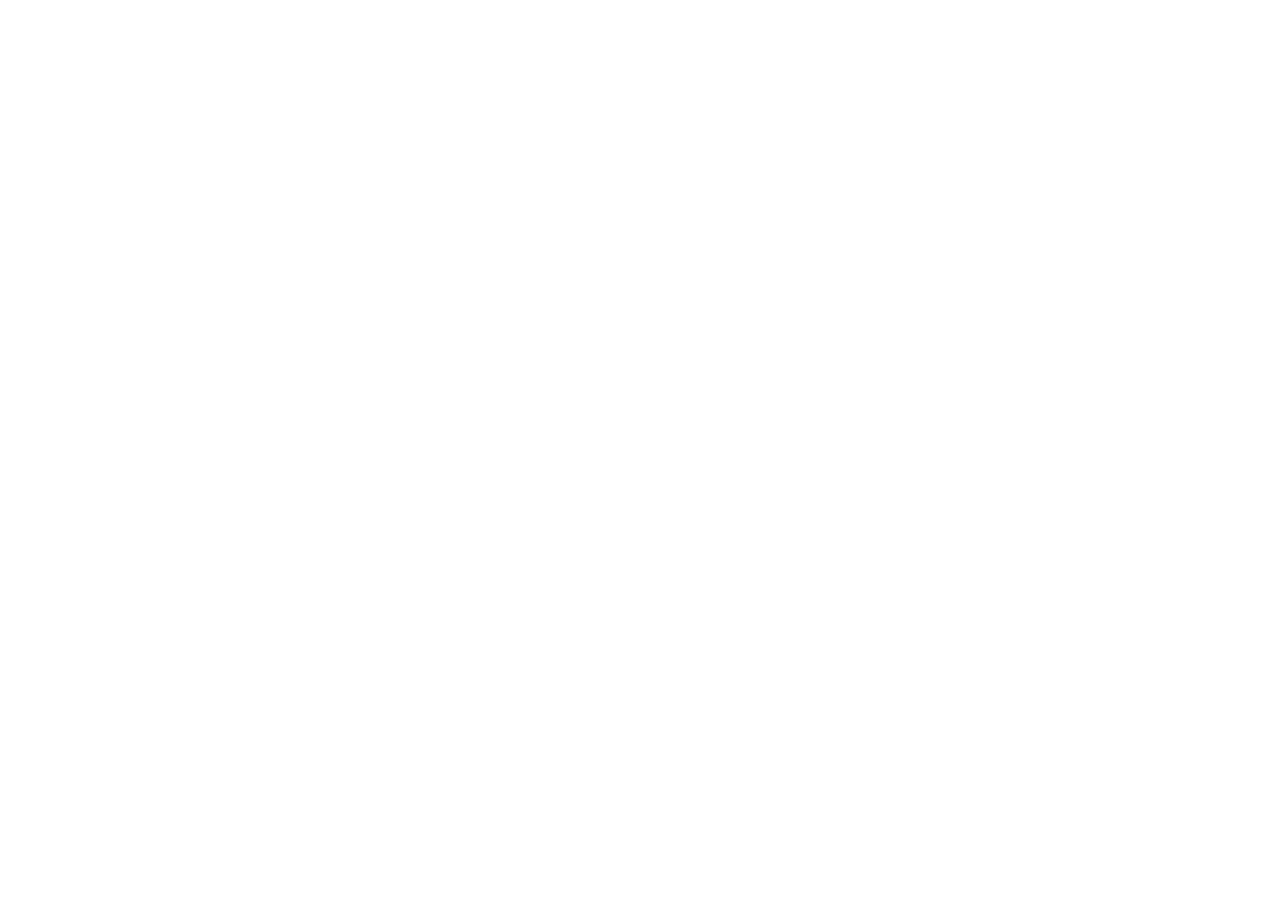
==== index.html @ 04bddfb2 "archivos de inicio de proyecto" ====
<!DOCTYPE html>
<html lang="en">
<head>
    <meta charset="UTF-8">
    <meta http-equiv="X-UA-Compatible" content="IE=edge">
    <meta name="viewport" content="width=device-width, initial-scale=1.0">
    <link rel="stylesheet" href="css/bootstrap.min.css">
    <link rel="stylesheet" href="css/app.css">
    <title>Document</title>
</head>
<body>
    

    <script src="js/bootstrap.bundle.min.js"></script>
</body>
</html>
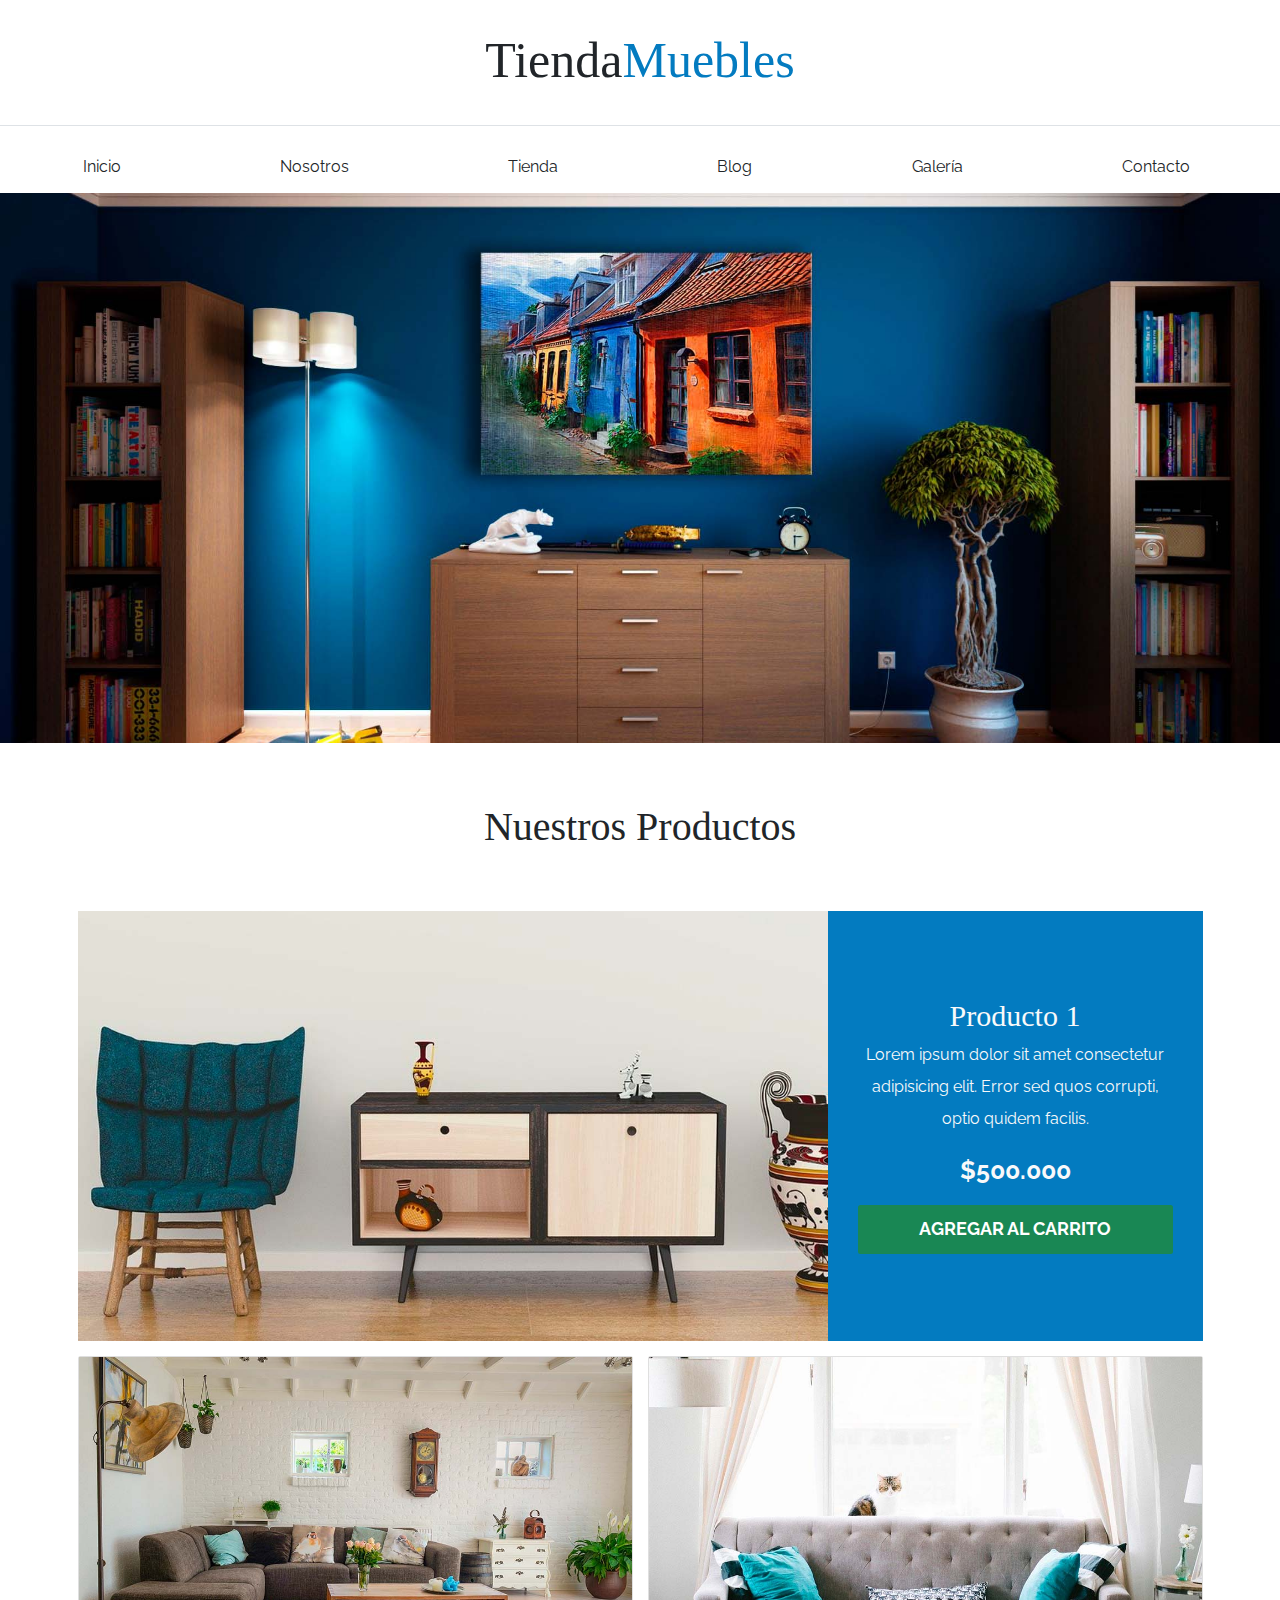
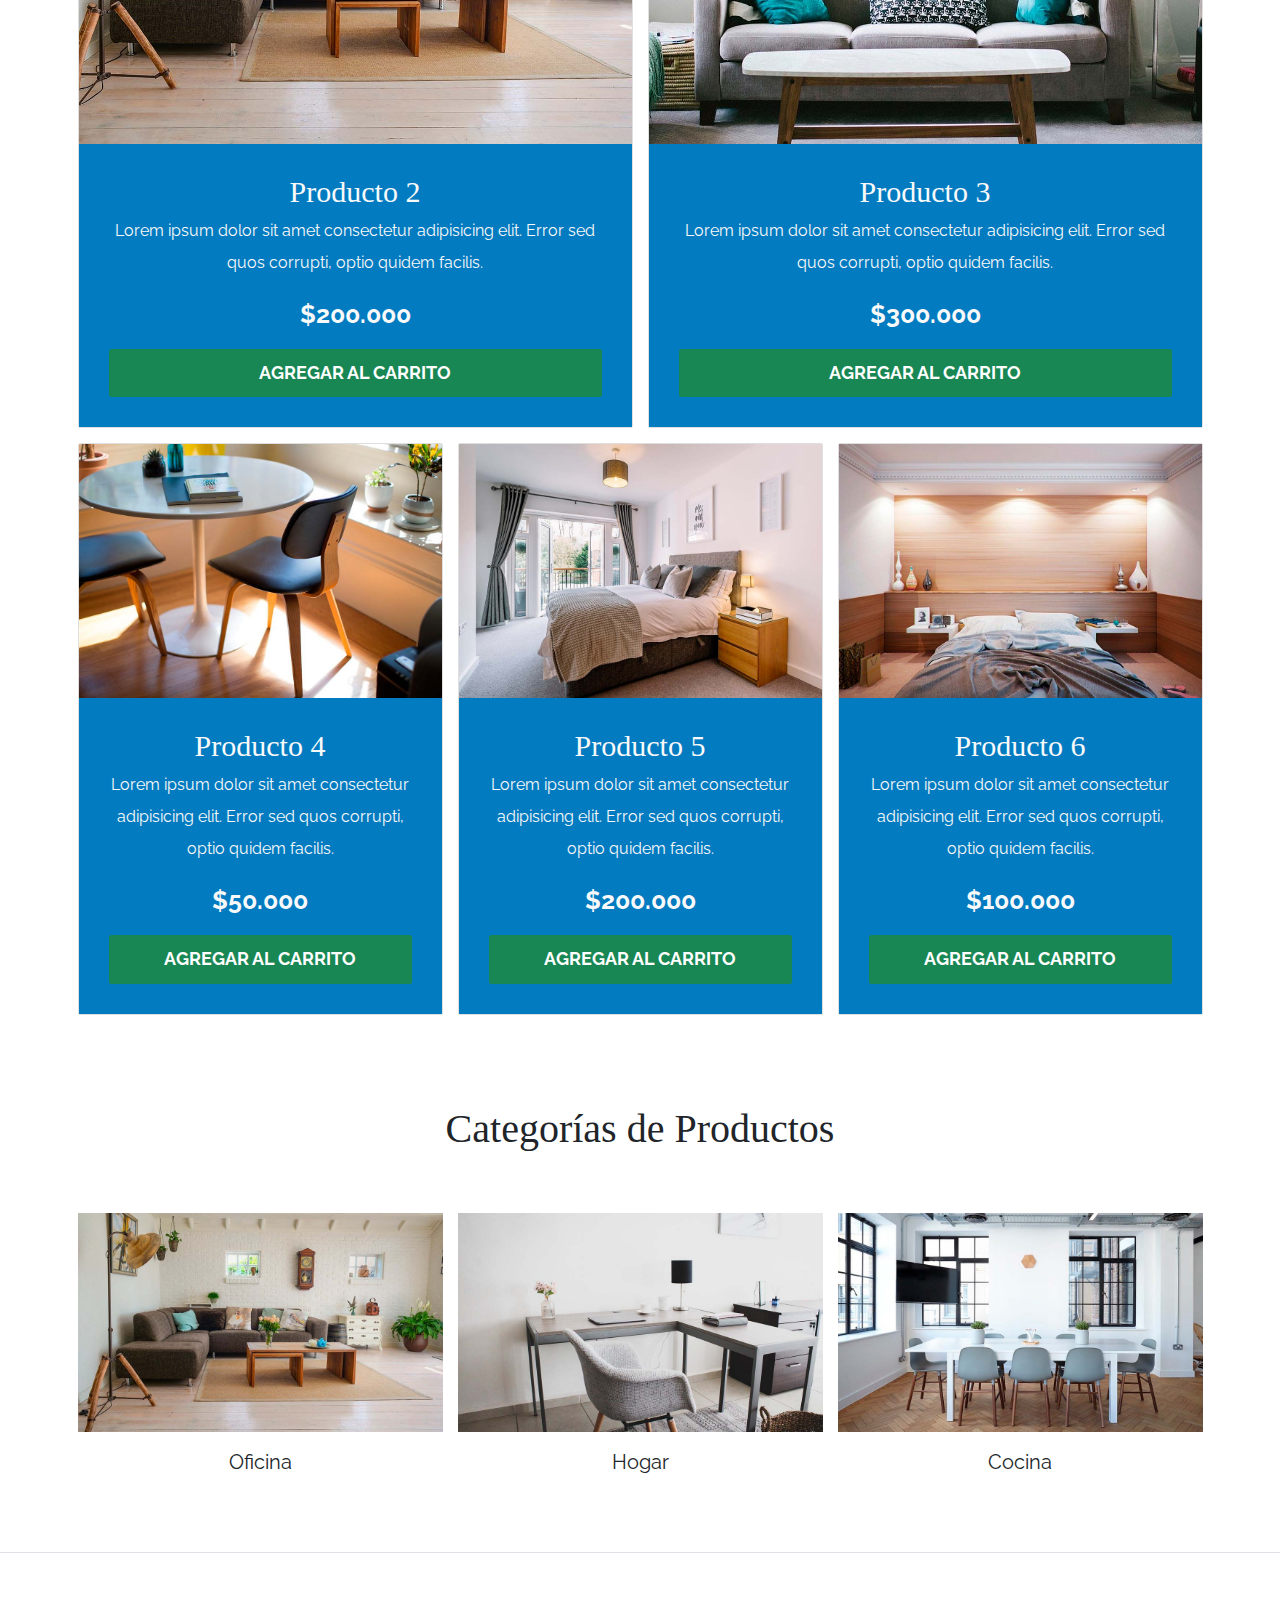
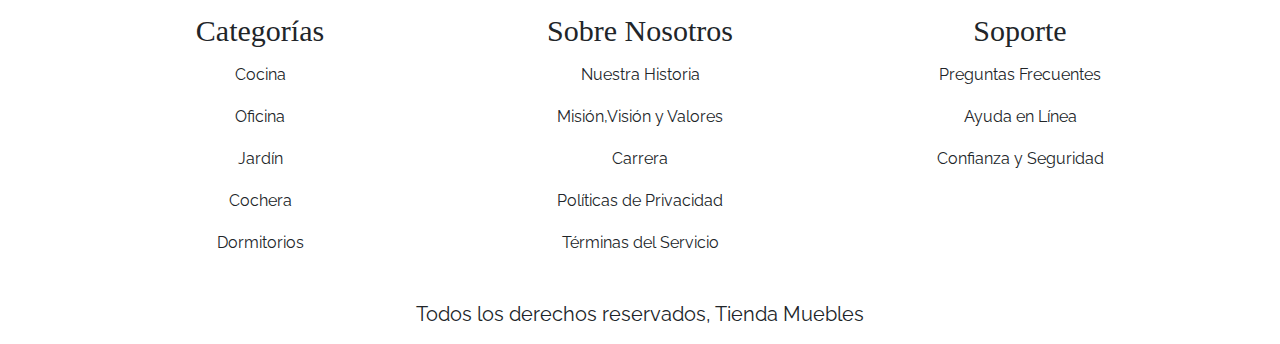
==== commit aacba585: "termino pagina inicio" ====
--- a/index.html
+++ b/index.html
@@ -4,12 +4,179 @@
     <meta charset="UTF-8">
     <meta http-equiv="X-UA-Compatible" content="IE=edge">
     <meta name="viewport" content="width=device-width, initial-scale=1.0">
+    <link rel="preconnect" href="https://fonts.googleapis.com">
+    <link rel="preconnect" href="https://fonts.gstatic.com" crossorigin>
+    <link href="https://fonts.googleapis.com/css2?family=Playfair+Display:wght@700&family=Raleway:wght@400;700;900&display=swap" rel="stylesheet"> 
     <link rel="stylesheet" href="css/bootstrap.min.css">
     <link rel="stylesheet" href="css/app.css">
-    <title>Document</title>
+    <title>Ecommerce - Inicio</title>
 </head>
 <body>
-    
+
+    <header class="py-5">
+        <h1 class="text-center">Tienda<span class="text-blue">Muebles</span></h1>
+    </header><!--.header-->
+
+    <div class="border-top pt-4">
+        <div class="navbar navbar-expand-lg container navbar-light">
+            <a href="/" class="navbar-brand d-lg-none fs-2 fw-bold text-uppercase text-blue">Tienda Muebles</a>
+            <button class="navbar-toggler" type="button" data-bs-toggle="collapse" data-bs-target="#navegacion">
+                <span class="navbar-toggler-icon"></span>
+            </button>
+            <div id="navegacion" class="collapse navbar-collapse">
+                <nav class="navbar-nav container text-center d-flex flex-md-row justify-content-md-between">         
+                    <a class="nav-link text-dark" href="index.html">Inicio</a>
+                    <a class="nav-link text-dark" href="nosotros.html">Nosotros</a>
+                    <a class="nav-link text-dark" href="tienda.hrml">Tienda</a>
+                    <a class="nav-link text-dark" href="blog.html">Blog</a>
+                    <a class="nav-link text-dark" href="galeria.html">Galería</a>
+                    <a class="nav-link text-dark" href="contacto.html">Contacto</a>
+                </nav><!--.navegacion-->
+            </div>            
+        </div>    
+    </div><!--container-->
+
+    <div class="hero"></div><!--.hero-->
+
+
+    <main class="container-xl py-5">
+        <h2 class="text-center my-5">Nuestros Productos</h2>
+
+        <div class="row g-0 pt-5">
+            <div class="col-md-8 producto">
+                <img src="img/producto1.jpg" alt="imagen producto" class="img-fluid">
+            </div>
+            <div class="col-md-4 bg-blue text-center text-light p-5 d-flex flex-column justify-content-center" >
+                <h3>Producto 1</h3>
+                <p>Lorem ipsum dolor sit amet consectetur adipisicing elit. Error sed quos corrupti, optio quidem facilis.</p>
+                <p class="fs-1 fw-bold">$500.000</p>
+                <a href="" class="btn btn-green fw-bold text-uppercase fs-3 py-3">Agregar al Carrito</a>
+            </div>
+        </div><!--producto1-->
+
+        <div class="row">
+            <div class="col-md-6 mt-4">
+                <div class="card">
+                    <img src="img/producto2.jpg" class="img-fluid" alt="">
+                    <div class="card-body bg-blue text-center text-light p-5">
+                        <h3>Producto 2</h3>
+                        <p>Lorem ipsum dolor sit amet consectetur adipisicing elit. Error sed quos corrupti, optio quidem facilis.</p>
+                        <p class="fs-1 fw-bold">$200.000</p>
+                        <a href="" class="btn btn-green fw-bold text-uppercase fs-3 py-3 d-block">Agregar al Carrito</a>
+                    </div>
+                </div>
+            </div>
+            <div class="col-md-6 mt-4">
+                <div class="card">
+                    <img src="img/producto3.jpg"  class="img-fluid" alt="">
+                    <div class="card-body bg-blue text-center text-light p-5">
+                        <h3>Producto 3</h3>
+                        <p>Lorem ipsum dolor sit amet consectetur adipisicing elit. Error sed quos corrupti, optio quidem facilis.</p>
+                        <p class="fs-1 fw-bold">$300.000</p>
+                        <a href="" class="btn btn-green fw-bold text-uppercase fs-3 py-3 d-block">Agregar al Carrito</a>
+                    </div>
+                </div>
+            </div>
+        </div><!--producto 2 y 3-->
+
+        <div class="row">
+            <div class="col-md-4 mt-4">
+                <div class="card">
+                    <img src="img/producto4.jpg"  class="img-fluid" alt="">
+                    <div class="card-body bg-blue text-center text-light p-5">
+                        <h3>Producto 4</h3>
+                        <p>Lorem ipsum dolor sit amet consectetur adipisicing elit. Error sed quos corrupti, optio quidem facilis.</p>
+                        <p class="fs-1 fw-bold">$50.000</p>
+                        <a href="" class="btn btn-green fw-bold text-uppercase fs-3 py-3 d-block">Agregar al Carrito</a>
+                    </div>
+                </div>
+            </div>
+            <div class="col-md-4 mt-4">
+                <div class="card">
+                    <img src="img/producto5.jpg" class="img-fluid"  alt="">
+                    <div class="card-body bg-blue text-center text-light p-5">
+                        <h3>Producto 5</h3>
+                        <p>Lorem ipsum dolor sit amet consectetur adipisicing elit. Error sed quos corrupti, optio quidem facilis.</p>
+                        <p class="fs-1 fw-bold">$200.000</p>
+                        <a href="" class="btn btn-green fw-bold text-uppercase fs-3 py-3 d-block">Agregar al Carrito</a>
+                    </div>
+                </div>
+            </div>
+            <div class="col-md-4 mt-4">
+                <div class="card">
+                    <img src="img/producto6.jpg" class="img-fluid"  alt="">
+                    <div class="card-body bg-blue text-center text-light p-5">
+                        <h3>Producto 6</h3>
+                        <p>Lorem ipsum dolor sit amet consectetur adipisicing elit. Error sed quos corrupti, optio quidem facilis.</p>
+                        <p class="fs-1 fw-bold">$100.000</p>
+                        <a href="" class="btn btn-green fw-bold text-uppercase fs-3 py-3 d-block">Agregar al Carrito</a>
+                    </div>
+                </div>
+            </div>
+        </div><!--productos 4, 5 y 6-->
+        <!--.productos-->
+    </main>
+    <section class="container-xl py-5">
+        <h2 class="text-center py-5">Categorías de Productos</h2>
+
+        <div class="row mt-5">
+            <div class="col-md-4 categoria">
+                <div class="overflow-hidden">
+                    <img src="img/categoria1.jpg" class="img-fluid" alt="">
+                </div>
+                <a class="text-dark fs-2 text-decoration-none d-block text-center py-3" href="#">Oficina</a>
+            </div>
+            <div class="col-md-4 categoria">
+                <div class="overflow-hidden">
+                    <img src="img/categoria2.jpg" class="img-fluid" alt="">
+                </div>
+                <a class="text-dark fs-2 text-decoration-none d-block text-center py-3" href="#">Hogar</a>
+            </div>
+            <div class="col-md-4 categoria">
+                <div class="overflow-hidden">
+                    <img src="img/categoria3.jpg" class="img-fluid" alt="">
+                </div>
+                <a class="text-dark fs-2 text-decoration-none d-block text-center py-3" href="#">Cocina</a>
+            </div>
+        </div>
+    </section><!--.categoria producto-->
+
+    <footer class="pt-5 mt-5 border-top">
+        <div class="container-xl mt-5">
+            <div class="row">
+                <div class="col-md-4 mb-4 mb-md-0 text-center">
+                    <h3>Categorías</h3>
+                    <nav class="d-flex flex-column">
+                        <a class="nav-link text-dark" href="#">Cocina</a>
+                        <a class="nav-link text-dark" href="#">Oficina</a>
+                        <a class="nav-link text-dark" href="#">Jardín</a>
+                        <a class="nav-link text-dark" href="#">Cochera</a>
+                        <a class="nav-link text-dark" href="#">Dormitorios</a>
+                    </nav>
+                </div>
+                <div class="col-md-4 mb-4 mb-md-0 text-center">
+                    <h3>Sobre Nosotros</h3>
+                    <nav class="d-flex flex-column">
+                        <a class="nav-link text-dark" href="#">Nuestra Historia</a>
+                        <a class="nav-link text-dark" href="#">Misión,Visión y Valores</a>
+                        <a class="nav-link text-dark" href="#">Carrera</a>
+                        <a class="nav-link text-dark" href="#">Políticas de Privacidad</a>
+                        <a class="nav-link text-dark" href="#">Términas del Servicio</a>
+                    </nav>
+                </div>
+                <div class="col-md-4 mb-4 mb-md-0 text-center">
+                    <h3>Soporte</h3>
+                    <nav class="d-flex flex-column">
+                        <a class="nav-link text-dark" href="#">Preguntas Frecuentes</a>
+                        <a class="nav-link text-dark" href="#">Ayuda en Línea</a>
+                        <a class="nav-link text-dark" href="#">Confianza y Seguridad</a>
+                    </nav>
+                </div>
+            </div>
+        </div>
+
+        <p class="mt-5 text-center fs-2">Todos los derechos reservados, Tienda Muebles</p>
+    </footer>
 
     <script src="js/bootstrap.bundle.min.js"></script>
 </body>
--- a/css/app.css
+++ b/css/app.css
@@ -0,0 +1,72 @@
+:root{
+    --bs-blue: #037bc0;
+    --bs-green: #198754;
+}
+html{
+    font-size: 62.5%;
+}
+body{
+    font-family: 'Raleway', sans-serif;
+    font-size: 1.6rem;
+    line-height: 2;
+}
+h1,h2,h3{
+    font-family: 'Playfair Display, serif';
+}
+h1{
+    font-size: 3.8rem;
+}
+h2{
+    font-size: 3.2rem;
+}
+h3{
+    font-size: 2.4rem;
+}
+.text-blue{
+    color: var(--bs-blue)!important;
+}
+.bg-blue{
+    background-color: var(--bs-blue)!important;
+}
+.btn-green{
+    background-color: var(--bs-green);
+    color: white;
+}
+.btn-green:hover{
+    background-color: var(--bs-green);
+    color: white;
+}
+
+.hero{
+    background-image: url(../img/principal.jpg);
+    background-position: center center;
+    background-repeat: no-repeat;
+    background-size: cover;
+    height: 25rem;
+}
+.categoria img{
+    transition-property: transform;
+    transition-duration: .3s;
+}
+.categoria img:hover{
+    transform: scale(1.2);
+}
+@media (min-width: 768px){ 
+    h1{
+        font-size: 5rem;
+    }
+    h2{
+        font-size: 4rem;
+    }
+    h3{
+        font-size: 3rem;
+    }
+    .hero{
+        height: 55rem;  
+    }
+    .producto img{
+        height: 43rem;
+        width: 100%;
+        object-fit: cover;
+    }
+}